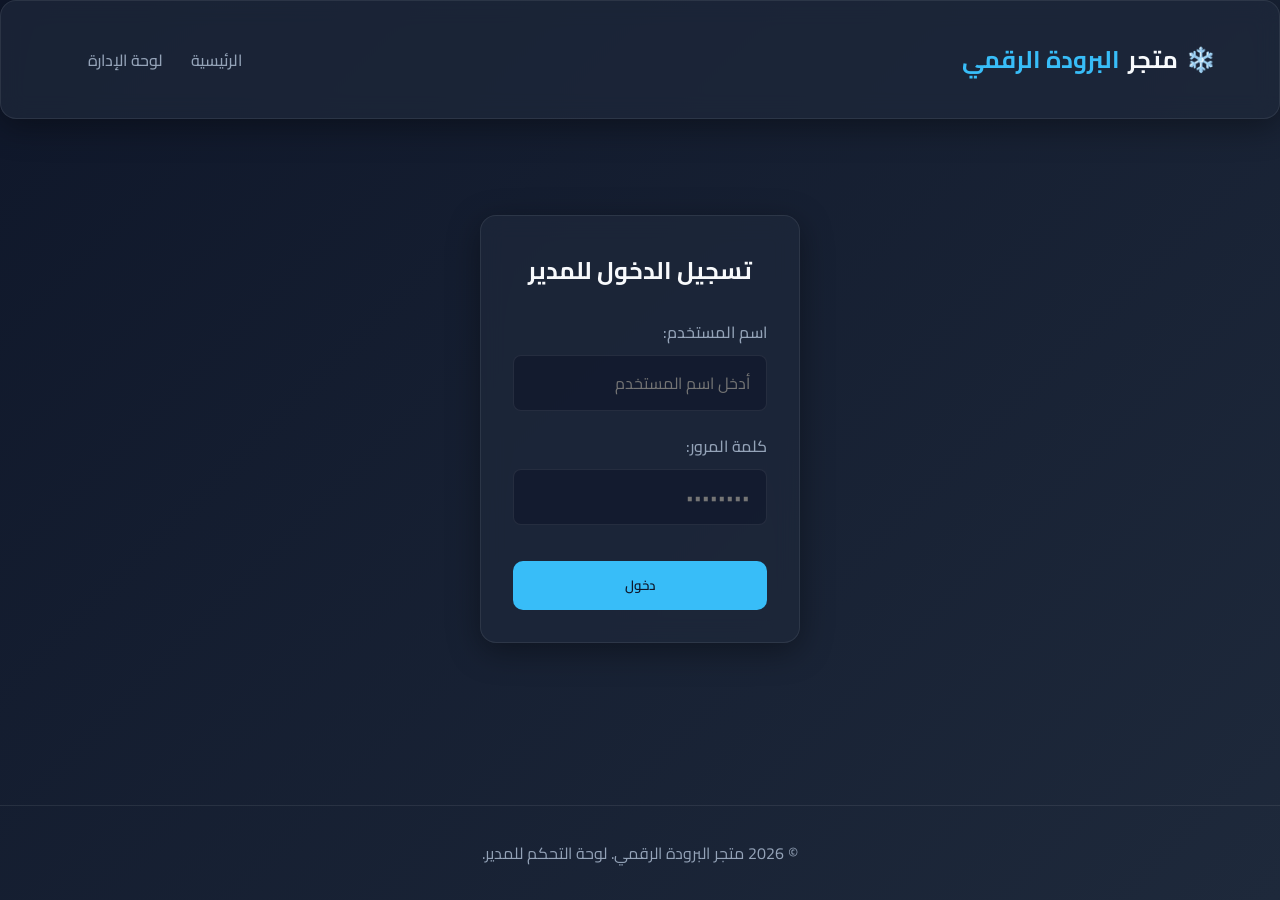
==== admin.html @ 43f18f3f "Add files via upload" ====
<!DOCTYPE html>
<html lang="ar" dir="rtl">
<head>
    <meta charset="UTF-8">
    <meta name="viewport" content="width=device-width, initial-scale=1.0">
    <title>لوحة تحكم المدير - تأكيد الطلبات</title>
    <link rel="stylesheet" href="style.css">
    <style>
        .admin-container {
            max-width: 1200px;
            margin: 2rem auto;
            padding: 2rem;
        }
        .header-actions {
            display: flex;
            justify-content: space-between;
            align-items: center;
            margin-bottom: 2rem;
            border-bottom: 1px solid var(--border-color);
            padding-bottom: 1rem;
        }
        /* Receipt Preview Modal Custom Layout */
        #receipt-preview-img {
            max-width: 100%;
            max-height: 70vh;
            border-radius: 8px;
            box-shadow: 0 4px 20px rgba(0,0,0,0.5);
        }
    </style>
</head>
<body>

    <header class="glass">
        <div class="nav-container">
            <a href="index.html" class="logo">
                <span>❄️</span> متجر <span>البرودة الرقمي</span>
            </a>
            <nav class="nav-links">
                <a href="index.html">الرئيسية</a>
                <a href="admin.html">لوحة الإدارة</a>
            </nav>
        </div>
    </header>

    <!-- Login Form Container -->
    <div id="login-container" class="glass" style="max-width: 400px; margin: 6rem auto; padding: 2rem; display: block;">
        <h2 style="text-align: center; margin-bottom: 1.5rem;">تسجيل الدخول للمدير</h2>
        <form id="login-form">
            <div class="form-group">
                <label for="admin-username">اسم المستخدم:</label>
                <input type="text" id="admin-username" class="form-control" placeholder="أدخل اسم المستخدم" required>
            </div>
            <div class="form-group">
                <label for="admin-password">كلمة المرور:</label>
                <input type="password" id="admin-password" class="form-control" placeholder="••••••••" required>
            </div>
            <button type="submit" class="btn btn-primary" style="width: 100%; margin-top: 1rem;">دخول</button>
        </form>
    </div>

    <!-- Main Admin Dashboard Content (Hidden by default) -->
    <main class="container admin-container glass" id="admin-content" style="display: none;">
        <div class="header-actions">
            <div>
                <h2>لوحة تحكم المدير (إدارة طلبات بريدي موب / CCP)</h2>
                <p style="color: var(--text-muted); font-size: 0.9rem; margin-top: 0.25rem;">مراجعة وصول الدفعات، تفعيل روابط التحميل للزبائن، أو حذف الطلبات.</p>
            </div>
            <div style="display: flex; gap: 0.5rem;">
                <button id="refresh-btn" class="btn btn-primary">تحديث القائمة 🔄</button>
                <button id="logout-btn" class="btn btn-danger" style="padding: 0.5rem 1rem;">خروج 🚪</button>
            </div>
        </div>

        <div style="overflow-x: auto;">
            <table class="order-table">
                <thead>
                    <tr>
                        <th>رقم الطلب</th>
                        <th>المنتج</th>
                        <th>السعر</th>
                        <th>إيميل العميل</th>
                        <th>كود المعاملة</th>
                        <th>وصل الدفع</th>
                        <th>التاريخ</th>
                        <th>الحالة</th>
                        <th>الخيارات</th>
                    </tr>
                </thead>
                <tbody id="orders-list">
                    <!-- Orders will be injected here -->
                </tbody>
            </table>
            
            <div id="no-orders-msg" style="text-align: center; padding: 3rem; color: var(--text-muted); display: none;">
                <span style="font-size: 3rem;">📭</span>
                <p style="margin-top: 1rem; font-size: 1.1rem;">لا توجد أي طلبات حالياً.</p>
            </div>
        </div>
    </main>

    <!-- Receipt Preview Modal -->
    <div class="modal" id="receipt-modal">
        <div class="modal-content glass" style="max-width: 600px; text-align: center;">
            <button class="close-btn" id="close-receipt-modal">&times;</button>
            <h3 style="margin-bottom: 1rem;">صورة وصل الدفع المرفقة</h3>
            <img id="receipt-preview-img" src="" alt="Receipt Image Preview">
        </div>
    </div>

    <footer>
        <p>&copy; 2026 متجر البرودة الرقمي. لوحة التحكم للمدير.</p>
    </footer>

    <script src="app.js"></script>
    <script>
        document.addEventListener("DOMContentLoaded", () => {
            const loginContainer = document.getElementById("login-container");
            const adminContent = document.getElementById("admin-content");
            const loginForm = document.getElementById("login-form");
            const logoutBtn = document.getElementById("logout-btn");

            const ordersList = document.getElementById("orders-list");
            const noOrdersMsg = document.getElementById("no-orders-msg");
            const refreshBtn = document.getElementById("refresh-btn");
            const receiptModal = document.getElementById("receipt-modal");
            const receiptPreviewImg = document.getElementById("receipt-preview-img");
            const closeReceiptModal = document.getElementById("close-receipt-modal");

            // Authentication check
            function checkAuth() {
                if (sessionStorage.getItem("adminLoggedIn") === "true") {
                    loginContainer.style.display = "none";
                    adminContent.style.display = "block";
                    loadOrders();
                } else {
                    loginContainer.style.display = "block";
                    adminContent.style.display = "none";
                }
            }

            // Handle Login Submission
            loginForm.addEventListener("submit", (e) => {
                e.preventDefault();
                const usernameInput = document.getElementById("admin-username").value.trim();
                const passwordInput = document.getElementById("admin-password").value.trim();

                if (usernameInput === "KARMIOSA" && passwordInput === "1799N") {
                    sessionStorage.setItem("adminLoggedIn", "true");
                    showToast("تم تسجيل الدخول بنجاح!");
                    checkAuth();
                } else {
                    showToast("اسم المستخدم أو كلمة المرور غير صحيحة!", "error");
                }
            });

            // Handle Logout
            logoutBtn.addEventListener("click", () => {
                sessionStorage.removeItem("adminLoggedIn");
                showToast("تم تسجيل الخروج بنجاح.");
                checkAuth();
            });

            function loadOrders() {
                const orders = db.getOrders();
                ordersList.innerHTML = "";

                if (orders.length === 0) {
                    noOrdersMsg.style.display = "block";
                    return;
                } else {
                    noOrdersMsg.style.display = "none";
                }

                orders.forEach(order => {
                    const tr = document.createElement("tr");

                    // Status Badge
                    const badgeClass = order.status === "approved" ? "badge-approved" : "badge-pending";
                    const statusText = order.status === "approved" ? "مؤكد" : "معلق";

                    // Action buttons
                    let actionBtn = "";
                    if (order.status === "pending") {
                        actionBtn = `<button class="btn btn-accent btn-sm approve-btn" data-id="${order.id}" style="padding: 0.4rem 0.8rem; font-size: 0.85rem; margin-left: 0.5rem;">تأكيد الدفع</button>`;
                    }

                    tr.innerHTML = `
                        <td style="font-weight: 600; color: var(--primary); font-size: 0.85rem;">${order.id}</td>
                        <td>${order.productTitle}</td>
                        <td style="color: var(--accent); font-weight: bold;">${order.price}</td>
                        <td style="font-size: 0.9rem;">${order.email}</td>
                        <td style="font-family: monospace;">${order.reference}</td>
                        <td>
                            <img src="${order.receipt}" class="receipt-thumb view-receipt" data-src="${order.receipt}" alt="Receipt">
                        </td>
                        <td style="font-size: 0.85rem; color: var(--text-muted);">${order.date}</td>
                        <td><span class="badge ${badgeClass}">${statusText}</span></td>
                        <td style="white-space: nowrap;">
                            ${actionBtn}
                            <button class="btn btn-danger btn-sm delete-btn" data-id="${order.id}" style="padding: 0.4rem 0.8rem; font-size: 0.85rem;">حذف</button>
                        </td>
                    `;
                    ordersList.appendChild(tr);
                });
            }

            // Click Events delegation
            document.addEventListener("click", (e) => {
                const orderId = e.target.dataset.id;

                if (e.target.classList.contains("approve-btn")) {
                    if (confirm("هل أنت متأكد من تأكيد دفعة هذا الطلب وتفعيل رابط التحميل للعميل؟")) {
                        db.updateOrderStatus(orderId, "approved");
                        showToast("تم تأكيد الطلب بنجاح وتفعيل رابط التنزيل للعميل!");
                        loadOrders();
                    }
                }

                if (e.target.classList.contains("delete-btn")) {
                    if (confirm("هل أنت متأكد من رغبتك في حذف هذا الطلب نهائياً؟ لا يمكن التراجع عن هذا الإجراء.")) {
                        db.deleteOrder(orderId);
                        showToast("تم حذف الطلب بنجاح من النظام.", "error");
                        loadOrders();
                    }
                }

                if (e.target.classList.contains("view-receipt")) {
                    const imgSrc = e.target.dataset.src;
                    receiptPreviewImg.src = imgSrc;
                    receiptModal.classList.add("active");
                }
            });

            closeReceiptModal.addEventListener("click", () => {
                receiptModal.classList.remove("active");
            });

            refreshBtn.addEventListener("click", () => {
                loadOrders();
                showToast("تم تحديث قائمة الطلبات.");
            });

            // Initial auth run
            checkAuth();
        });
    </script>
</body>
</html>
---- style.css ----
@import url('https://fonts.googleapis.com/css2?family=Cairo:wght@300;400;600;700&family=Outfit:wght@300;400;600;700&display=swap');

:root {
    --bg-gradient: linear-gradient(135deg, #0f172a 0%, #1e293b 100%);
    --card-bg: rgba(30, 41, 59, 0.7);
    --border-color: rgba(255, 255, 255, 0.08);
    --primary: #38bdf8; /* Ice Blue */
    --primary-hover: #0ea5e9;
    --accent: #2dd4bf; /* Mint/Teal */
    --accent-hover: #14b8a6;
    --text-main: #f8fafc;
    --text-muted: #94a3b8;
    --danger: #f87171;
    --danger-hover: #ef4444;
    --success: #34d399;
    --card-shadow: 0 8px 32px 0 rgba(0, 0, 0, 0.37);
    --transition: all 0.3s cubic-bezier(0.4, 0, 0.2, 1);
}

* {
    margin: 0;
    padding: 0;
    box-sizing: border-box;
    font-family: 'Cairo', 'Outfit', sans-serif;
}

body {
    background: var(--bg-gradient);
    color: var(--text-main);
    min-height: 100vh;
    display: flex;
    flex-direction: column;
    overflow-x: hidden;
}

/* Glassmorphism utility */
.glass {
    background: var(--card-bg);
    backdrop-filter: blur(12px);
    -webkit-backdrop-filter: blur(12px);
    border: 1px solid var(--border-color);
    box-shadow: var(--card-shadow);
    border-radius: 16px;
}

/* Header & Navigation */
header {
    padding: 1.5rem 2rem;
    position: sticky;
    top: 0;
    z-index: 100;
}

.nav-container {
    display: flex;
    justify-content: space-between;
    align-items: center;
    max-width: 1200px;
    margin: 0 auto;
    padding: 0.75rem 1.5rem;
}

.logo {
    font-weight: 700;
    font-size: 1.5rem;
    color: var(--text-main);
    text-decoration: none;
    display: flex;
    align-items: center;
    gap: 0.5rem;
}

.logo span {
    color: var(--primary);
}

.nav-links a {
    color: var(--text-muted);
    text-decoration: none;
    margin-right: 1.5rem;
    transition: var(--transition);
    font-weight: 500;
}

.nav-links a:hover {
    color: var(--primary);
}

/* Hero Section */
.hero {
    text-align: center;
    padding: 5rem 1.5rem 3rem;
    max-width: 800px;
    margin: 0 auto;
}

.hero h1 {
    font-size: 3rem;
    font-weight: 700;
    line-height: 1.2;
    margin-bottom: 1.5rem;
    background: linear-gradient(135deg, #f8fafc 30%, #38bdf8 100%);
    -webkit-background-clip: text;
    -webkit-text-fill-color: transparent;
}

.hero p {
    font-size: 1.125rem;
    color: var(--text-muted);
    margin-bottom: 2rem;
}

/* Main Container & Products Grid */
.container {
    max-width: 1200px;
    margin: 0 auto;
    padding: 0 1.5rem 4rem;
    width: 100%;
}

.products-grid {
    display: grid;
    grid-template-columns: repeat(auto-fill, minmax(300px, 1fr));
    gap: 2rem;
}

.product-card {
    display: flex;
    flex-direction: column;
    overflow: hidden;
    transition: var(--transition);
}

.product-card:hover {
    transform: translateY(-8px);
    border-color: rgba(56, 189, 248, 0.4);
}

.product-image {
    width: 100%;
    height: 200px;
    object-fit: cover;
    border-bottom: 1px solid var(--border-color);
}

.product-info {
    padding: 1.5rem;
    display: flex;
    flex-direction: column;
    flex-grow: 1;
}

.product-title {
    font-size: 1.25rem;
    font-weight: 600;
    margin-bottom: 0.5rem;
}

.product-description {
    color: var(--text-muted);
    font-size: 0.95rem;
    margin-bottom: 1.5rem;
    line-height: 1.5;
    flex-grow: 1;
}

.product-footer {
    display: flex;
    justify-content: space-between;
    align-items: center;
    margin-top: auto;
}

.product-price {
    font-size: 1.5rem;
    font-weight: 700;
    color: var(--accent);
}

.btn {
    display: inline-flex;
    align-items: center;
    justify-content: center;
    padding: 0.75rem 1.5rem;
    border-radius: 10px;
    font-weight: 600;
    text-decoration: none;
    transition: var(--transition);
    cursor: pointer;
    border: none;
}

.btn-primary {
    background: var(--primary);
    color: #0f172a;
}

.btn-primary:hover {
    background: var(--primary-hover);
    box-shadow: 0 0 15px rgba(56, 189, 248, 0.4);
}

.btn-accent {
    background: var(--accent);
    color: #0f172a;
}

.btn-accent:hover {
    background: var(--accent-hover);
    box-shadow: 0 0 15px rgba(45, 212, 191, 0.4);
}

.btn-danger {
    background: var(--danger);
    color: white;
}

.btn-danger:hover {
    background: var(--danger-hover);
}

/* Modal Styling */
.modal {
    position: fixed;
    top: 0;
    left: 0;
    right: 0;
    bottom: 0;
    z-index: 1000;
    display: flex;
    align-items: center;
    justify-content: center;
    background: rgba(15, 23, 42, 0.85);
    opacity: 0;
    pointer-events: none;
    transition: opacity 0.3s ease;
    padding: 1.5rem;
}

.modal.active {
    opacity: 1;
    pointer-events: all;
}

.modal-content {
    width: 100%;
    max-width: 550px;
    padding: 2rem;
    position: relative;
    transform: scale(0.9);
    transition: transform 0.3s cubic-bezier(0.34, 1.56, 0.64, 1);
}

.modal.active .modal-content {
    transform: scale(1);
}

.close-btn {
    position: absolute;
    top: 1.25rem;
    right: 1.25rem;
    background: none;
    border: none;
    color: var(--text-muted);
    font-size: 1.5rem;
    cursor: pointer;
    transition: var(--transition);
}

.close-btn:hover {
    color: var(--text-main);
}

/* Forms */
.form-group {
    margin-bottom: 1.25rem;
}

.form-group label {
    display: block;
    margin-bottom: 0.5rem;
    font-weight: 500;
    color: var(--text-muted);
}

.form-control {
    width: 100%;
    padding: 0.75rem 1rem;
    background: rgba(15, 23, 42, 0.6);
    border: 1px solid var(--border-color);
    border-radius: 8px;
    color: var(--text-main);
    font-size: 1rem;
    outline: none;
    transition: var(--transition);
}

.form-control:focus {
    border-color: var(--primary);
    box-shadow: 0 0 0 2px rgba(56, 189, 248, 0.2);
}

/* Payment Info Box */
.payment-info {
    background: rgba(56, 189, 248, 0.08);
    border: 1px dashed rgba(56, 189, 248, 0.3);
    border-radius: 12px;
    padding: 1.25rem;
    margin-bottom: 1.5rem;
    font-size: 0.95rem;
}

.payment-details {
    display: grid;
    grid-template-columns: auto 1fr;
    gap: 0.5rem 1rem;
    margin-top: 0.75rem;
}

.payment-details span:first-child {
    font-weight: 600;
    color: var(--primary);
}

/* Order List / Admin Dashboard & Client portal custom items */
.order-table {
    width: 100%;
    border-collapse: collapse;
    margin-top: 1.5rem;
}

.order-table th, .order-table td {
    padding: 1rem;
    text-align: left;
    border-bottom: 1px solid var(--border-color);
}

.order-table th {
    font-weight: 600;
    color: var(--text-muted);
}

.badge {
    display: inline-block;
    padding: 0.25rem 0.75rem;
    border-radius: 50px;
    font-size: 0.85rem;
    font-weight: 600;
}

.badge-pending {
    background: rgba(245, 158, 11, 0.2);
    color: #fbbf24;
}

.badge-approved {
    background: rgba(16, 185, 129, 0.2);
    color: #34d399;
}

/* Receipt Preview Thumbnail */
.receipt-thumb {
    width: 50px;
    height: 50px;
    object-fit: cover;
    border-radius: 6px;
    cursor: pointer;
    transition: var(--transition);
}

.receipt-thumb:hover {
    transform: scale(1.1);
}

/* Footer styling */
footer {
    text-align: center;
    padding: 2rem;
    color: var(--text-muted);
    border-top: 1px solid var(--border-color);
    margin-top: auto;
}

/* RTL Support for Arabic texts */
[dir="rtl"] {
    text-align: right;
}

[dir="rtl"] .nav-links a {
    margin-right: 0;
    margin-left: 1.5rem;
}

[dir="rtl"] .close-btn {
    right: auto;
    left: 1.25rem;
}

[dir="rtl"] .order-table th, [dir="rtl"] .order-table td {
    text-align: right;
}
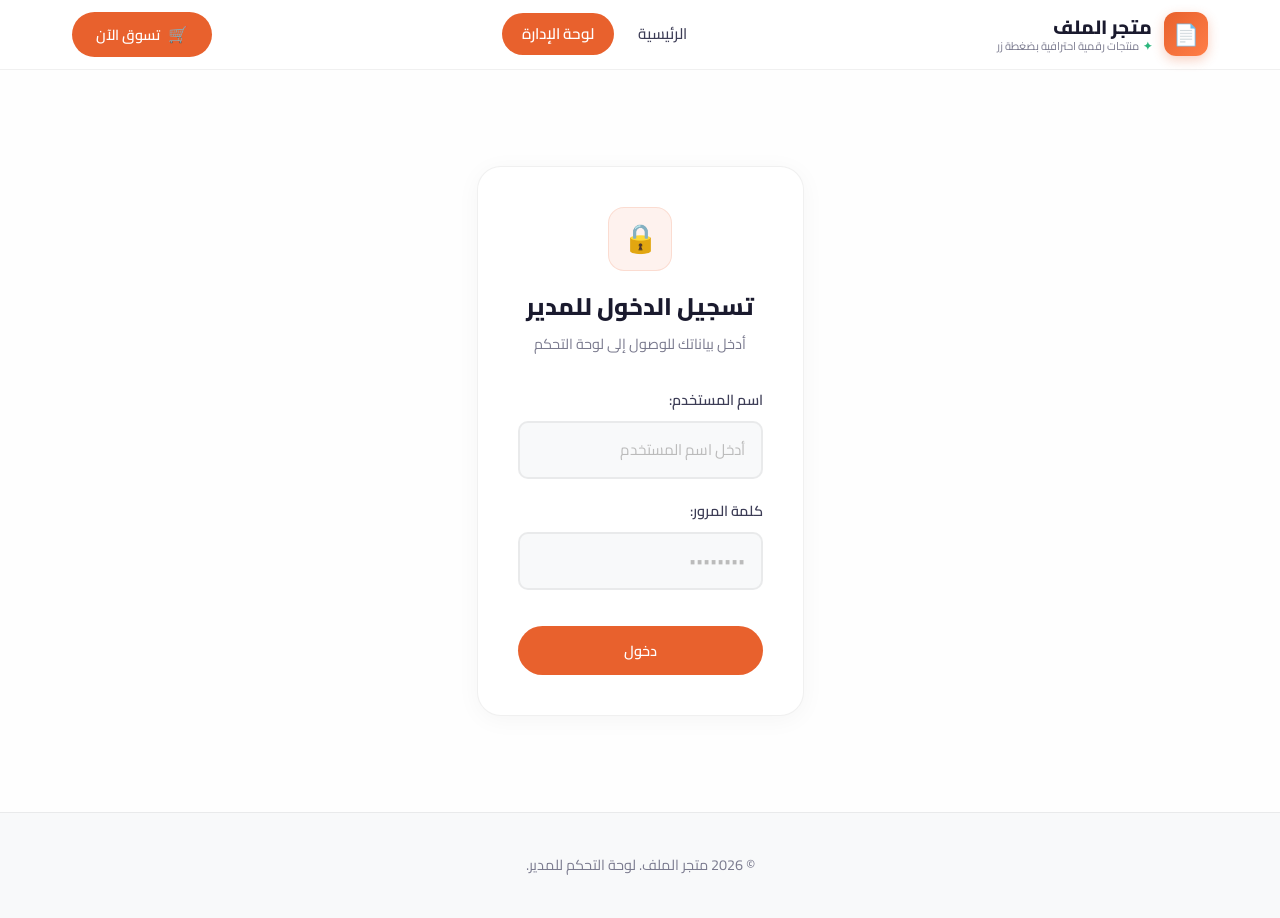
==== commit cf483585: "Add files via upload" ====
--- a/admin.html
+++ b/admin.html
@@ -3,48 +3,42 @@
 <head>
     <meta charset="UTF-8">
     <meta name="viewport" content="width=device-width, initial-scale=1.0">
-    <title>لوحة تحكم المدير - تأكيد الطلبات</title>
+    <title>لوحة تحكم المدير - متجر الملف</title>
+    <meta name="description" content="لوحة تحكم المدير لإدارة المنتجات والطلبات في متجر الملف.">
     <link rel="stylesheet" href="style.css">
-    <style>
-        .admin-container {
-            max-width: 1200px;
-            margin: 2rem auto;
-            padding: 2rem;
-        }
-        .header-actions {
-            display: flex;
-            justify-content: space-between;
-            align-items: center;
-            margin-bottom: 2rem;
-            border-bottom: 1px solid var(--border-color);
-            padding-bottom: 1rem;
-        }
-        /* Receipt Preview Modal Custom Layout */
-        #receipt-preview-img {
-            max-width: 100%;
-            max-height: 70vh;
-            border-radius: 8px;
-            box-shadow: 0 4px 20px rgba(0,0,0,0.5);
-        }
-    </style>
 </head>
 <body>
 
-    <header class="glass">
+    <!-- ======================== HEADER ======================== -->
+    <header>
         <div class="nav-container">
             <a href="index.html" class="logo">
-                <span>❄️</span> متجر <span>البرودة الرقمي</span>
+                <div class="logo-icon">📄</div>
+                <div class="logo-text">
+                    <span class="logo-title">متجر الملف</span>
+                    <span class="logo-subtitle"><span class="dot">✦</span> منتجات رقمية احترافية بضغطة زر</span>
+                </div>
             </a>
-            <nav class="nav-links">
-                <a href="index.html">الرئيسية</a>
-                <a href="admin.html">لوحة الإدارة</a>
+            <nav class="nav-center">
+                <a href="index.html" class="nav-link">الرئيسية</a>
+                <a href="admin.html" class="nav-link active">لوحة الإدارة</a>
             </nav>
+            <div class="nav-actions">
+                <a href="index.html" class="btn btn-primary">
+                    <span class="btn-icon">🛒</span>
+                    تسوق الآن
+                </a>
+            </div>
         </div>
     </header>
 
-    <!-- Login Form Container -->
-    <div id="login-container" class="glass" style="max-width: 400px; margin: 6rem auto; padding: 2rem; display: block;">
-        <h2 style="text-align: center; margin-bottom: 1.5rem;">تسجيل الدخول للمدير</h2>
+    <!-- ======================== LOGIN FORM ======================== -->
+    <div id="login-container" class="login-card" style="display: block;">
+        <div style="text-align: center; margin-bottom: 2rem;">
+            <div style="width: 64px; height: 64px; background: var(--primary-lighter); border-radius: 16px; display: inline-flex; align-items: center; justify-content: center; font-size: 1.75rem; margin-bottom: 1rem; border: 1px solid rgba(232, 97, 45, 0.15);">🔒</div>
+            <h2 style="font-weight: 800; margin-bottom: 0.25rem;">تسجيل الدخول للمدير</h2>
+            <p style="color: var(--text-muted); font-size: 0.9rem;">أدخل بياناتك للوصول إلى لوحة التحكم</p>
+        </div>
         <form id="login-form">
             <div class="form-group">
                 <label for="admin-username">اسم المستخدم:</label>
@@ -54,61 +48,91 @@
                 <label for="admin-password">كلمة المرور:</label>
                 <input type="password" id="admin-password" class="form-control" placeholder="••••••••" required>
             </div>
-            <button type="submit" class="btn btn-primary" style="width: 100%; margin-top: 1rem;">دخول</button>
+            <button type="submit" class="btn btn-primary" style="width: 100%; margin-top: 1rem; padding: 0.85rem;">دخول</button>
         </form>
     </div>
 
-    <!-- Main Admin Dashboard Content (Hidden by default) -->
-    <main class="container admin-container glass" id="admin-content" style="display: none;">
-        <div class="header-actions">
-            <div>
-                <h2>لوحة تحكم المدير (إدارة طلبات بريدي موب / CCP)</h2>
-                <p style="color: var(--text-muted); font-size: 0.9rem; margin-top: 0.25rem;">مراجعة وصول الدفعات، تفعيل روابط التحميل للزبائن، أو حذف الطلبات.</p>
-            </div>
-            <div style="display: flex; gap: 0.5rem;">
-                <button id="refresh-btn" class="btn btn-primary">تحديث القائمة 🔄</button>
-                <button id="logout-btn" class="btn btn-danger" style="padding: 0.5rem 1rem;">خروج 🚪</button>
-            </div>
-        </div>
-
-        <div style="overflow-x: auto;">
-            <table class="order-table">
-                <thead>
-                    <tr>
-                        <th>رقم الطلب</th>
-                        <th>المنتج</th>
-                        <th>السعر</th>
-                        <th>إيميل العميل</th>
-                        <th>كود المعاملة</th>
-                        <th>وصل الدفع</th>
-                        <th>التاريخ</th>
-                        <th>الحالة</th>
-                        <th>الخيارات</th>
-                    </tr>
-                </thead>
-                <tbody id="orders-list">
-                    <!-- Orders will be injected here -->
-                </tbody>
-            </table>
-            
-            <div id="no-orders-msg" style="text-align: center; padding: 3rem; color: var(--text-muted); display: none;">
-                <span style="font-size: 3rem;">📭</span>
-                <p style="margin-top: 1rem; font-size: 1.1rem;">لا توجد أي طلبات حالياً.</p>
+    <!-- ======================== ADMIN DASHBOARD ======================== -->
+    <main class="container" style="padding-top: 2rem; padding-bottom: 4rem;" id="admin-content" style="display: none;">
+        <!-- Stats -->
+        <div class="stats-grid" id="stats-grid">
+            <div class="stat-card">
+                <div class="stat-number" id="stat-total">0</div>
+                <div class="stat-label">إجمالي الطلبات</div>
+            </div>
+            <div class="stat-card">
+                <div class="stat-number" id="stat-pending" style="color: var(--warning);">0</div>
+                <div class="stat-label">طلبات معلقة</div>
+            </div>
+            <div class="stat-card">
+                <div class="stat-number" id="stat-approved" style="color: var(--success);">0</div>
+                <div class="stat-label">طلبات مؤكدة</div>
+            </div>
+            <div class="stat-card">
+                <div class="stat-number" id="stat-products" style="color: #8b5cf6;">0</div>
+                <div class="stat-label">المنتجات المتاحة</div>
+            </div>
+        </div>
+
+        <!-- Orders Table -->
+        <div class="admin-container">
+            <div class="header-actions">
+                <div>
+                    <h2 style="font-weight: 800; font-size: 1.25rem;">إدارة الطلبات</h2>
+                    <p style="color: var(--text-muted); font-size: 0.85rem; margin-top: 0.25rem;">مراجعة وصول الدفعات، تفعيل روابط التحميل للزبائن، أو حذف الطلبات.</p>
+                </div>
+                <div style="display: flex; gap: 0.5rem;">
+                    <button id="refresh-btn" class="btn btn-outline">
+                        <span class="btn-icon">🔄</span>
+                        تحديث
+                    </button>
+                    <button id="logout-btn" class="btn btn-danger">
+                        <span class="btn-icon">🚪</span>
+                        خروج
+                    </button>
+                </div>
+            </div>
+
+            <div style="overflow-x: auto;">
+                <table class="order-table">
+                    <thead>
+                        <tr>
+                            <th>رقم الطلب</th>
+                            <th>المنتج</th>
+                            <th>السعر</th>
+                            <th>إيميل العميل</th>
+                            <th>كود المعاملة</th>
+                            <th>وصل الدفع</th>
+                            <th>التاريخ</th>
+                            <th>الحالة</th>
+                            <th>الخيارات</th>
+                        </tr>
+                    </thead>
+                    <tbody id="orders-list">
+                        <!-- Orders will be injected here -->
+                    </tbody>
+                </table>
+
+                <div id="no-orders-msg" style="text-align: center; padding: 3rem; color: var(--text-muted); display: none;">
+                    <span style="font-size: 3rem;">📭</span>
+                    <p style="margin-top: 1rem; font-size: 1.1rem;">لا توجد أي طلبات حالياً.</p>
+                </div>
             </div>
         </div>
     </main>
 
-    <!-- Receipt Preview Modal -->
+    <!-- ======================== RECEIPT PREVIEW MODAL ======================== -->
     <div class="modal" id="receipt-modal">
-        <div class="modal-content glass" style="max-width: 600px; text-align: center;">
+        <div class="modal-content" style="max-width: 600px; text-align: center;">
             <button class="close-btn" id="close-receipt-modal">&times;</button>
-            <h3 style="margin-bottom: 1rem;">صورة وصل الدفع المرفقة</h3>
+            <h3 style="margin-bottom: 1rem; font-weight: 700;">صورة وصل الدفع المرفقة</h3>
             <img id="receipt-preview-img" src="" alt="Receipt Image Preview">
         </div>
     </div>
 
+    <!-- ======================== FOOTER ======================== -->
     <footer>
-        <p>&copy; 2026 متجر البرودة الرقمي. لوحة التحكم للمدير.</p>
+        <p>&copy; 2026 متجر الملف. لوحة التحكم للمدير.</p>
     </footer>
 
     <script src="app.js"></script>
@@ -132,6 +156,7 @@
                     loginContainer.style.display = "none";
                     adminContent.style.display = "block";
                     loadOrders();
+                    updateStats();
                 } else {
                     loginContainer.style.display = "block";
                     adminContent.style.display = "none";
@@ -144,7 +169,7 @@
                 const usernameInput = document.getElementById("admin-username").value.trim();
                 const passwordInput = document.getElementById("admin-password").value.trim();
 
-                if (usernameInput === "KARMIOSA" && passwordInput === "1799N") {
+                if (usernameInput === "karno" && passwordInput === "2587") {
                     sessionStorage.setItem("adminLoggedIn", "true");
                     showToast("تم تسجيل الدخول بنجاح!");
                     checkAuth();
@@ -160,6 +185,15 @@
                 checkAuth();
             });
 
+            function updateStats() {
+                const orders = db.getOrders();
+                const products = db.getProducts();
+                document.getElementById("stat-total").textContent = orders.length;
+                document.getElementById("stat-pending").textContent = orders.filter(o => o.status === "pending").length;
+                document.getElementById("stat-approved").textContent = orders.filter(o => o.status === "approved").length;
+                document.getElementById("stat-products").textContent = products.length;
+            }
+
             function loadOrders() {
                 const orders = db.getOrders();
                 ordersList.innerHTML = "";
@@ -181,23 +215,23 @@
                     // Action buttons
                     let actionBtn = "";
                     if (order.status === "pending") {
-                        actionBtn = `<button class="btn btn-accent btn-sm approve-btn" data-id="${order.id}" style="padding: 0.4rem 0.8rem; font-size: 0.85rem; margin-left: 0.5rem;">تأكيد الدفع</button>`;
+                        actionBtn = `<button class="btn btn-accent approve-btn" data-id="${order.id}" style="padding: 0.4rem 0.8rem; font-size: 0.8rem; border-radius: 8px;">تأكيد الدفع</button>`;
                     }
 
                     tr.innerHTML = `
-                        <td style="font-weight: 600; color: var(--primary); font-size: 0.85rem;">${order.id}</td>
+                        <td style="font-weight: 600; color: var(--primary); font-size: 0.8rem;">${order.id}</td>
                         <td>${order.productTitle}</td>
-                        <td style="color: var(--accent); font-weight: bold;">${order.price}</td>
-                        <td style="font-size: 0.9rem;">${order.email}</td>
-                        <td style="font-family: monospace;">${order.reference}</td>
+                        <td style="color: var(--primary); font-weight: 700;">${order.price}</td>
+                        <td style="font-size: 0.85rem;">${order.email}</td>
+                        <td style="font-family: monospace; color: var(--text-muted);">${order.reference}</td>
                         <td>
                             <img src="${order.receipt}" class="receipt-thumb view-receipt" data-src="${order.receipt}" alt="Receipt">
                         </td>
-                        <td style="font-size: 0.85rem; color: var(--text-muted);">${order.date}</td>
+                        <td style="font-size: 0.8rem; color: var(--text-muted);">${order.date}</td>
                         <td><span class="badge ${badgeClass}">${statusText}</span></td>
                         <td style="white-space: nowrap;">
                             ${actionBtn}
-                            <button class="btn btn-danger btn-sm delete-btn" data-id="${order.id}" style="padding: 0.4rem 0.8rem; font-size: 0.85rem;">حذف</button>
+                            <button class="btn btn-danger delete-btn" data-id="${order.id}" style="padding: 0.4rem 0.8rem; font-size: 0.8rem; border-radius: 8px; margin-right: 0.25rem;">حذف</button>
                         </td>
                     `;
                     ordersList.appendChild(tr);
@@ -213,6 +247,7 @@
                         db.updateOrderStatus(orderId, "approved");
                         showToast("تم تأكيد الطلب بنجاح وتفعيل رابط التنزيل للعميل!");
                         loadOrders();
+                        updateStats();
                     }
                 }
 
@@ -221,6 +256,7 @@
                         db.deleteOrder(orderId);
                         showToast("تم حذف الطلب بنجاح من النظام.", "error");
                         loadOrders();
+                        updateStats();
                     }
                 }
 
@@ -231,12 +267,18 @@
                 }
             });
 
+            // Close receipt modal
             closeReceiptModal.addEventListener("click", () => {
                 receiptModal.classList.remove("active");
             });
 
+            receiptModal.addEventListener("click", (e) => {
+                if (e.target === receiptModal) receiptModal.classList.remove("active");
+            });
+
             refreshBtn.addEventListener("click", () => {
                 loadOrders();
+                updateStats();
                 showToast("تم تحديث قائمة الطلبات.");
             });
 
--- a/style.css
+++ b/style.css
@@ -1,54 +1,73 @@
-@import url('https://fonts.googleapis.com/css2?family=Cairo:wght@300;400;600;700&family=Outfit:wght@300;400;600;700&display=swap');
+@import url('https://fonts.googleapis.com/css2?family=Cairo:wght@300;400;500;600;700;800;900&family=Tajawal:wght@300;400;500;700;800;900&display=swap');
 
 :root {
-    --bg-gradient: linear-gradient(135deg, #0f172a 0%, #1e293b 100%);
-    --card-bg: rgba(30, 41, 59, 0.7);
-    --border-color: rgba(255, 255, 255, 0.08);
-    --primary: #38bdf8; /* Ice Blue */
-    --primary-hover: #0ea5e9;
-    --accent: #2dd4bf; /* Mint/Teal */
-    --accent-hover: #14b8a6;
-    --text-main: #f8fafc;
-    --text-muted: #94a3b8;
-    --danger: #f87171;
-    --danger-hover: #ef4444;
-    --success: #34d399;
-    --card-shadow: 0 8px 32px 0 rgba(0, 0, 0, 0.37);
-    --transition: all 0.3s cubic-bezier(0.4, 0, 0.2, 1);
+    --bg-main: #fefefe;
+    --bg-hero: linear-gradient(135deg, #fff5ec 0%, #ffecd2 20%, #fcb69f40 40%, #e8f5e9 70%, #d4f1e8 100%);
+    --bg-section: linear-gradient(180deg, #ffffff 0%, #f8fdf9 100%);
+    --card-bg: #ffffff;
+    --card-bg-hover: #fffaf5;
+    --border-color: rgba(0, 0, 0, 0.06);
+    --border-color-hover: rgba(252, 143, 77, 0.3);
+    --primary: #e8612d;
+    --primary-light: #ff7e47;
+    --primary-lighter: rgba(232, 97, 45, 0.08);
+    --primary-hover: #d4531f;
+    --accent: #2cb67d;
+    --accent-light: #3dd190;
+    --accent-lighter: rgba(44, 182, 125, 0.08);
+    --accent-hover: #239b6a;
+    --text-main: #1a1a2e;
+    --text-secondary: #3d3d56;
+    --text-muted: #7a7a8e;
+    --danger: #ef4444;
+    --danger-hover: #dc2626;
+    --success: #22c55e;
+    --warning: #f59e0b;
+    --card-shadow: 0 4px 24px rgba(0, 0, 0, 0.04);
+    --card-shadow-hover: 0 12px 40px rgba(0, 0, 0, 0.08);
+    --transition: all 0.35s cubic-bezier(0.4, 0, 0.2, 1);
+    --radius: 16px;
+    --radius-sm: 10px;
+    --radius-lg: 24px;
 }
 
 * {
     margin: 0;
     padding: 0;
     box-sizing: border-box;
-    font-family: 'Cairo', 'Outfit', sans-serif;
+}
+
+html {
+    scroll-behavior: smooth;
 }
 
 body {
-    background: var(--bg-gradient);
+    font-family: 'Cairo', 'Tajawal', sans-serif;
+    background: var(--bg-main);
     color: var(--text-main);
     min-height: 100vh;
     display: flex;
     flex-direction: column;
     overflow-x: hidden;
-}
-
-/* Glassmorphism utility */
-.glass {
-    background: var(--card-bg);
-    backdrop-filter: blur(12px);
-    -webkit-backdrop-filter: blur(12px);
-    border: 1px solid var(--border-color);
-    box-shadow: var(--card-shadow);
-    border-radius: 16px;
-}
-
-/* Header & Navigation */
+    line-height: 1.7;
+}
+
+/* ========================
+   HEADER & NAVIGATION
+======================== */
 header {
-    padding: 1.5rem 2rem;
     position: sticky;
     top: 0;
     z-index: 100;
+    background: rgba(255, 255, 255, 0.85);
+    backdrop-filter: blur(20px);
+    -webkit-backdrop-filter: blur(20px);
+    border-bottom: 1px solid var(--border-color);
+    transition: var(--transition);
+}
+
+header.scrolled {
+    box-shadow: 0 2px 20px rgba(0, 0, 0, 0.06);
 }
 
 .nav-container {
@@ -57,64 +76,412 @@
     align-items: center;
     max-width: 1200px;
     margin: 0 auto;
-    padding: 0.75rem 1.5rem;
+    padding: 0.75rem 2rem;
 }
 
 .logo {
+    display: flex;
+    align-items: center;
+    gap: 0.75rem;
+    text-decoration: none;
+    color: var(--text-main);
+}
+
+.logo-icon {
+    width: 44px;
+    height: 44px;
+    background: linear-gradient(135deg, var(--primary) 0%, var(--primary-light) 100%);
+    border-radius: 12px;
+    display: flex;
+    align-items: center;
+    justify-content: center;
+    color: white;
+    font-size: 1.3rem;
+    box-shadow: 0 4px 12px rgba(232, 97, 45, 0.3);
+}
+
+.logo-text {
+    display: flex;
+    flex-direction: column;
+    line-height: 1.2;
+}
+
+.logo-title {
+    font-weight: 800;
+    font-size: 1.2rem;
+    color: var(--text-main);
+}
+
+.logo-subtitle {
+    font-size: 0.7rem;
+    color: var(--text-muted);
+    display: flex;
+    align-items: center;
+    gap: 0.25rem;
+}
+
+.logo-subtitle .dot {
+    color: var(--accent);
     font-weight: 700;
-    font-size: 1.5rem;
+}
+
+.nav-center {
+    display: flex;
+    align-items: center;
+    gap: 0.25rem;
+}
+
+.nav-link {
+    padding: 0.5rem 1.25rem;
+    border-radius: 50px;
+    color: var(--text-secondary);
+    text-decoration: none;
+    font-weight: 500;
+    font-size: 0.95rem;
+    transition: var(--transition);
+}
+
+.nav-link:hover {
+    color: var(--primary);
+    background: var(--primary-lighter);
+}
+
+.nav-link.active {
+    background: var(--primary);
+    color: white;
+    font-weight: 600;
+}
+
+.nav-actions {
+    display: flex;
+    align-items: center;
+    gap: 0.75rem;
+}
+
+/* ========================
+   BUTTONS
+======================== */
+.btn {
+    display: inline-flex;
+    align-items: center;
+    justify-content: center;
+    gap: 0.5rem;
+    padding: 0.65rem 1.5rem;
+    border-radius: 50px;
+    font-weight: 600;
+    font-size: 0.9rem;
+    text-decoration: none;
+    transition: var(--transition);
+    cursor: pointer;
+    border: none;
+    font-family: inherit;
+    line-height: 1.5;
+}
+
+.btn-primary {
+    background: var(--primary);
+    color: white;
+}
+
+.btn-primary:hover {
+    background: var(--primary-hover);
+    box-shadow: 0 4px 16px rgba(232, 97, 45, 0.35);
+    transform: translateY(-1px);
+}
+
+.btn-outline {
+    background: transparent;
+    color: var(--text-secondary);
+    border: 2px solid var(--border-color);
+}
+
+.btn-outline:hover {
+    border-color: var(--primary);
+    color: var(--primary);
+    background: var(--primary-lighter);
+}
+
+.btn-accent {
+    background: var(--accent);
+    color: white;
+}
+
+.btn-accent:hover {
+    background: var(--accent-hover);
+    box-shadow: 0 4px 16px rgba(44, 182, 125, 0.35);
+    transform: translateY(-1px);
+}
+
+.btn-danger {
+    background: var(--danger);
+    color: white;
+}
+
+.btn-danger:hover {
+    background: var(--danger-hover);
+}
+
+.btn-ghost {
+    background: rgba(255, 255, 255, 0.7);
+    color: var(--text-secondary);
+    border: 1px solid var(--border-color);
+}
+
+.btn-ghost:hover {
+    background: white;
+    border-color: var(--primary);
+    color: var(--primary);
+}
+
+.btn-icon {
+    font-size: 1rem;
+}
+
+/* ========================
+   HERO SECTION
+======================== */
+.hero {
+    background: var(--bg-hero);
+    padding: 5rem 2rem 4rem;
+    text-align: center;
+    position: relative;
+    overflow: hidden;
+}
+
+.hero::before {
+    content: '';
+    position: absolute;
+    top: -50%;
+    right: -30%;
+    width: 700px;
+    height: 700px;
+    background: radial-gradient(circle, rgba(252, 182, 159, 0.15) 0%, transparent 70%);
+    border-radius: 50%;
+    animation: floatBubble 20s ease-in-out infinite;
+}
+
+.hero::after {
+    content: '';
+    position: absolute;
+    bottom: -30%;
+    left: -20%;
+    width: 500px;
+    height: 500px;
+    background: radial-gradient(circle, rgba(44, 182, 125, 0.1) 0%, transparent 70%);
+    border-radius: 50%;
+    animation: floatBubble 15s ease-in-out infinite reverse;
+}
+
+@keyframes floatBubble {
+    0%, 100% { transform: translate(0, 0); }
+    33% { transform: translate(30px, -20px); }
+    66% { transform: translate(-20px, 15px); }
+}
+
+.hero-content {
+    position: relative;
+    z-index: 2;
+    max-width: 700px;
+    margin: 0 auto;
+}
+
+.hero-badge {
+    display: inline-flex;
+    align-items: center;
+    gap: 0.5rem;
+    background: rgba(232, 97, 45, 0.1);
+    color: var(--primary);
+    padding: 0.5rem 1.25rem;
+    border-radius: 50px;
+    font-size: 0.85rem;
+    font-weight: 600;
+    margin-bottom: 1.5rem;
+    border: 1px solid rgba(232, 97, 45, 0.15);
+}
+
+.hero-badge .badge-icon {
+    font-size: 0.9rem;
+}
+
+.hero h1 {
+    font-size: 2.75rem;
+    font-weight: 900;
+    line-height: 1.3;
+    margin-bottom: 1.25rem;
     color: var(--text-main);
-    text-decoration: none;
-    display: flex;
-    align-items: center;
-    gap: 0.5rem;
-}
-
-.logo span {
+}
+
+.hero h1 .highlight {
     color: var(--primary);
-}
-
-.nav-links a {
-    color: var(--text-muted);
-    text-decoration: none;
-    margin-right: 1.5rem;
-    transition: var(--transition);
-    font-weight: 500;
-}
-
-.nav-links a:hover {
-    color: var(--primary);
-}
-
-/* Hero Section */
-.hero {
-    text-align: center;
-    padding: 5rem 1.5rem 3rem;
-    max-width: 800px;
-    margin: 0 auto;
-}
-
-.hero h1 {
-    font-size: 3rem;
-    font-weight: 700;
-    line-height: 1.2;
-    margin-bottom: 1.5rem;
-    background: linear-gradient(135deg, #f8fafc 30%, #38bdf8 100%);
-    -webkit-background-clip: text;
-    -webkit-text-fill-color: transparent;
-}
-
-.hero p {
-    font-size: 1.125rem;
+    position: relative;
+}
+
+.hero-description {
+    font-size: 1rem;
     color: var(--text-muted);
     margin-bottom: 2rem;
-}
-
-/* Main Container & Products Grid */
+    max-width: 550px;
+    margin-inline: auto;
+    background: rgba(255, 255, 255, 0.6);
+    padding: 0.75rem 1.5rem;
+    border-radius: var(--radius-sm);
+    backdrop-filter: blur(10px);
+    border: 1px dashed rgba(0, 0, 0, 0.08);
+}
+
+.hero-description a {
+    color: var(--primary);
+    font-weight: 600;
+    text-decoration: none;
+}
+
+.hero-buttons {
+    display: flex;
+    gap: 1rem;
+    justify-content: center;
+    flex-wrap: wrap;
+}
+
+/* ========================
+   SECTIONS
+======================== */
+.section {
+    padding: 5rem 2rem;
+    background: var(--bg-section);
+}
+
+.section-header {
+    text-align: center;
+    margin-bottom: 3.5rem;
+}
+
+.section-badge {
+    display: inline-flex;
+    align-items: center;
+    gap: 0.4rem;
+    background: var(--accent-lighter);
+    color: var(--accent);
+    padding: 0.4rem 1rem;
+    border-radius: 50px;
+    font-size: 0.8rem;
+    font-weight: 600;
+    margin-bottom: 1rem;
+    border: 1px solid rgba(44, 182, 125, 0.15);
+}
+
+.section-title {
+    font-size: 2rem;
+    font-weight: 800;
+    color: var(--text-main);
+    margin-bottom: 0.75rem;
+}
+
+.section-subtitle {
+    font-size: 1rem;
+    color: var(--text-muted);
+    max-width: 500px;
+    margin: 0 auto;
+}
+
+/* ========================
+   FEATURE CARDS
+======================== */
+.features-grid {
+    display: grid;
+    grid-template-columns: repeat(auto-fit, minmax(280px, 1fr));
+    gap: 1.5rem;
+    max-width: 1000px;
+    margin: 0 auto;
+}
+
+.feature-card {
+    background: var(--card-bg);
+    border: 1px solid var(--border-color);
+    border-radius: var(--radius-lg);
+    padding: 2.5rem 2rem;
+    text-align: center;
+    transition: var(--transition);
+    position: relative;
+    overflow: hidden;
+}
+
+.feature-card::before {
+    content: '';
+    position: absolute;
+    top: 0;
+    left: 0;
+    right: 0;
+    height: 4px;
+    background: linear-gradient(90deg, var(--primary), var(--accent));
+    opacity: 0;
+    transition: var(--transition);
+}
+
+.feature-card:hover {
+    transform: translateY(-6px);
+    box-shadow: var(--card-shadow-hover);
+    border-color: var(--border-color-hover);
+}
+
+.feature-card:hover::before {
+    opacity: 1;
+}
+
+.feature-icon {
+    width: 60px;
+    height: 60px;
+    border-radius: var(--radius);
+    display: inline-flex;
+    align-items: center;
+    justify-content: center;
+    font-size: 1.5rem;
+    margin-bottom: 1.25rem;
+}
+
+.feature-icon.green {
+    background: var(--accent-lighter);
+    color: var(--accent);
+    border: 1px solid rgba(44, 182, 125, 0.15);
+}
+
+.feature-icon.orange {
+    background: var(--primary-lighter);
+    color: var(--primary);
+    border: 1px solid rgba(232, 97, 45, 0.15);
+}
+
+.feature-icon.purple {
+    background: rgba(139, 92, 246, 0.08);
+    color: #8b5cf6;
+    border: 1px solid rgba(139, 92, 246, 0.15);
+}
+
+.feature-icon.blue {
+    background: rgba(59, 130, 246, 0.08);
+    color: #3b82f6;
+    border: 1px solid rgba(59, 130, 246, 0.15);
+}
+
+.feature-card h3 {
+    font-size: 1.1rem;
+    font-weight: 700;
+    margin-bottom: 0.5rem;
+    color: var(--text-main);
+}
+
+.feature-card p {
+    font-size: 0.9rem;
+    color: var(--text-muted);
+    line-height: 1.6;
+}
+
+/* ========================
+   PRODUCTS GRID
+======================== */
 .container {
     max-width: 1200px;
     margin: 0 auto;
-    padding: 0 1.5rem 4rem;
+    padding: 0 2rem;
     width: 100%;
 }
 
@@ -122,18 +489,23 @@
     display: grid;
     grid-template-columns: repeat(auto-fill, minmax(300px, 1fr));
     gap: 2rem;
+    margin-top: 2rem;
 }
 
 .product-card {
-    display: flex;
-    flex-direction: column;
+    background: var(--card-bg);
+    border: 1px solid var(--border-color);
+    border-radius: var(--radius-lg);
     overflow: hidden;
     transition: var(--transition);
+    display: flex;
+    flex-direction: column;
 }
 
 .product-card:hover {
-    transform: translateY(-8px);
-    border-color: rgba(56, 189, 248, 0.4);
+    transform: translateY(-6px);
+    box-shadow: var(--card-shadow-hover);
+    border-color: var(--border-color-hover);
 }
 
 .product-image {
@@ -151,16 +523,17 @@
 }
 
 .product-title {
-    font-size: 1.25rem;
-    font-weight: 600;
+    font-size: 1.15rem;
+    font-weight: 700;
     margin-bottom: 0.5rem;
+    color: var(--text-main);
 }
 
 .product-description {
     color: var(--text-muted);
-    font-size: 0.95rem;
-    margin-bottom: 1.5rem;
-    line-height: 1.5;
+    font-size: 0.9rem;
+    margin-bottom: 1.25rem;
+    line-height: 1.6;
     flex-grow: 1;
 }
 
@@ -169,57 +542,19 @@
     justify-content: space-between;
     align-items: center;
     margin-top: auto;
+    padding-top: 1rem;
+    border-top: 1px solid var(--border-color);
 }
 
 .product-price {
-    font-size: 1.5rem;
-    font-weight: 700;
-    color: var(--accent);
-}
-
-.btn {
-    display: inline-flex;
-    align-items: center;
-    justify-content: center;
-    padding: 0.75rem 1.5rem;
-    border-radius: 10px;
-    font-weight: 600;
-    text-decoration: none;
-    transition: var(--transition);
-    cursor: pointer;
-    border: none;
-}
-
-.btn-primary {
-    background: var(--primary);
-    color: #0f172a;
-}
-
-.btn-primary:hover {
-    background: var(--primary-hover);
-    box-shadow: 0 0 15px rgba(56, 189, 248, 0.4);
-}
-
-.btn-accent {
-    background: var(--accent);
-    color: #0f172a;
-}
-
-.btn-accent:hover {
-    background: var(--accent-hover);
-    box-shadow: 0 0 15px rgba(45, 212, 191, 0.4);
-}
-
-.btn-danger {
-    background: var(--danger);
-    color: white;
-}
-
-.btn-danger:hover {
-    background: var(--danger-hover);
-}
-
-/* Modal Styling */
+    font-size: 1.35rem;
+    font-weight: 800;
+    color: var(--primary);
+}
+
+/* ========================
+   MODAL STYLING
+======================== */
 .modal {
     position: fixed;
     top: 0;
@@ -230,7 +565,8 @@
     display: flex;
     align-items: center;
     justify-content: center;
-    background: rgba(15, 23, 42, 0.85);
+    background: rgba(26, 26, 46, 0.5);
+    backdrop-filter: blur(4px);
     opacity: 0;
     pointer-events: none;
     transition: opacity 0.3s ease;
@@ -247,31 +583,44 @@
     max-width: 550px;
     padding: 2rem;
     position: relative;
-    transform: scale(0.9);
-    transition: transform 0.3s cubic-bezier(0.34, 1.56, 0.64, 1);
+    background: var(--card-bg);
+    border-radius: var(--radius-lg);
+    box-shadow: 0 20px 60px rgba(0, 0, 0, 0.15);
+    border: 1px solid var(--border-color);
+    transform: scale(0.9) translateY(20px);
+    transition: transform 0.35s cubic-bezier(0.34, 1.56, 0.64, 1);
 }
 
 .modal.active .modal-content {
-    transform: scale(1);
+    transform: scale(1) translateY(0);
 }
 
 .close-btn {
     position: absolute;
     top: 1.25rem;
-    right: 1.25rem;
-    background: none;
+    left: 1.25rem;
+    background: rgba(0, 0, 0, 0.04);
     border: none;
     color: var(--text-muted);
-    font-size: 1.5rem;
+    font-size: 1.3rem;
     cursor: pointer;
     transition: var(--transition);
+    width: 36px;
+    height: 36px;
+    border-radius: 50%;
+    display: flex;
+    align-items: center;
+    justify-content: center;
 }
 
 .close-btn:hover {
-    color: var(--text-main);
-}
-
-/* Forms */
+    color: var(--danger);
+    background: rgba(239, 68, 68, 0.08);
+}
+
+/* ========================
+   FORMS
+======================== */
 .form-group {
     margin-bottom: 1.25rem;
 }
@@ -279,35 +628,44 @@
 .form-group label {
     display: block;
     margin-bottom: 0.5rem;
-    font-weight: 500;
-    color: var(--text-muted);
+    font-weight: 600;
+    color: var(--text-secondary);
+    font-size: 0.9rem;
 }
 
 .form-control {
     width: 100%;
-    padding: 0.75rem 1rem;
-    background: rgba(15, 23, 42, 0.6);
-    border: 1px solid var(--border-color);
-    border-radius: 8px;
+    padding: 0.8rem 1rem;
+    background: #f8f9fa;
+    border: 2px solid var(--border-color);
+    border-radius: var(--radius-sm);
     color: var(--text-main);
-    font-size: 1rem;
+    font-size: 0.95rem;
+    font-family: inherit;
     outline: none;
     transition: var(--transition);
 }
 
 .form-control:focus {
     border-color: var(--primary);
-    box-shadow: 0 0 0 2px rgba(56, 189, 248, 0.2);
-}
-
-/* Payment Info Box */
+    background: white;
+    box-shadow: 0 0 0 4px rgba(232, 97, 45, 0.1);
+}
+
+.form-control::placeholder {
+    color: #bbb;
+}
+
+/* ========================
+   PAYMENT INFO BOX
+======================== */
 .payment-info {
-    background: rgba(56, 189, 248, 0.08);
-    border: 1px dashed rgba(56, 189, 248, 0.3);
-    border-radius: 12px;
+    background: var(--primary-lighter);
+    border: 2px dashed rgba(232, 97, 45, 0.2);
+    border-radius: var(--radius);
     padding: 1.25rem;
     margin-bottom: 1.5rem;
-    font-size: 0.95rem;
+    font-size: 0.9rem;
 }
 
 .payment-details {
@@ -317,85 +675,398 @@
     margin-top: 0.75rem;
 }
 
-.payment-details span:first-child {
-    font-weight: 600;
+.payment-details span:nth-child(odd) {
+    font-weight: 700;
     color: var(--primary);
 }
 
-/* Order List / Admin Dashboard & Client portal custom items */
+/* ========================
+   ORDER TABLE & ADMIN
+======================== */
 .order-table {
     width: 100%;
     border-collapse: collapse;
     margin-top: 1.5rem;
 }
 
-.order-table th, .order-table td {
+.order-table th,
+.order-table td {
     padding: 1rem;
-    text-align: left;
+    text-align: right;
     border-bottom: 1px solid var(--border-color);
 }
 
 .order-table th {
-    font-weight: 600;
+    font-weight: 700;
     color: var(--text-muted);
+    font-size: 0.85rem;
+    text-transform: uppercase;
+    letter-spacing: 0.5px;
+    background: #f8f9fa;
+}
+
+.order-table tr:hover td {
+    background: #fafbfc;
 }
 
 .badge {
     display: inline-block;
-    padding: 0.25rem 0.75rem;
+    padding: 0.3rem 0.85rem;
     border-radius: 50px;
-    font-size: 0.85rem;
-    font-weight: 600;
+    font-size: 0.8rem;
+    font-weight: 700;
 }
 
 .badge-pending {
-    background: rgba(245, 158, 11, 0.2);
-    color: #fbbf24;
+    background: rgba(245, 158, 11, 0.1);
+    color: #d97706;
 }
 
 .badge-approved {
-    background: rgba(16, 185, 129, 0.2);
-    color: #34d399;
-}
-
-/* Receipt Preview Thumbnail */
+    background: rgba(34, 197, 94, 0.1);
+    color: #16a34a;
+}
+
+/* ========================
+   RECEIPT THUMBNAIL
+======================== */
 .receipt-thumb {
     width: 50px;
     height: 50px;
     object-fit: cover;
-    border-radius: 6px;
+    border-radius: 8px;
     cursor: pointer;
     transition: var(--transition);
+    border: 2px solid var(--border-color);
 }
 
 .receipt-thumb:hover {
-    transform: scale(1.1);
-}
-
-/* Footer styling */
+    transform: scale(1.15);
+    border-color: var(--primary);
+}
+
+/* ========================
+   STATS CARDS
+======================== */
+.stats-grid {
+    display: grid;
+    grid-template-columns: repeat(auto-fit, minmax(200px, 1fr));
+    gap: 1.5rem;
+    margin-bottom: 2rem;
+}
+
+.stat-card {
+    background: var(--card-bg);
+    border: 1px solid var(--border-color);
+    border-radius: var(--radius);
+    padding: 1.5rem;
+    text-align: center;
+    transition: var(--transition);
+}
+
+.stat-card:hover {
+    transform: translateY(-3px);
+    box-shadow: var(--card-shadow-hover);
+}
+
+.stat-number {
+    font-size: 2rem;
+    font-weight: 900;
+    color: var(--primary);
+    margin-bottom: 0.25rem;
+}
+
+.stat-label {
+    font-size: 0.85rem;
+    color: var(--text-muted);
+    font-weight: 500;
+}
+
+/* ========================
+   FOOTER
+======================== */
 footer {
     text-align: center;
-    padding: 2rem;
-    color: var(--text-muted);
+    padding: 2.5rem 2rem;
+    background: #f8f9fa;
     border-top: 1px solid var(--border-color);
     margin-top: auto;
-}
-
-/* RTL Support for Arabic texts */
+    color: var(--text-muted);
+    font-size: 0.9rem;
+}
+
+footer .footer-links {
+    display: flex;
+    justify-content: center;
+    gap: 2rem;
+    margin-bottom: 1rem;
+}
+
+footer .footer-links a {
+    color: var(--text-muted);
+    text-decoration: none;
+    transition: var(--transition);
+}
+
+footer .footer-links a:hover {
+    color: var(--primary);
+}
+
+/* ========================
+   GLASS CARD UTILITY
+======================== */
+.glass-card {
+    background: rgba(255, 255, 255, 0.8);
+    backdrop-filter: blur(12px);
+    -webkit-backdrop-filter: blur(12px);
+    border: 1px solid var(--border-color);
+    border-radius: var(--radius-lg);
+    box-shadow: var(--card-shadow);
+}
+
+/* ========================
+   ADMIN SPECIFIC
+======================== */
+.admin-container {
+    max-width: 1200px;
+    margin: 2rem auto;
+    padding: 2rem;
+    background: var(--card-bg);
+    border: 1px solid var(--border-color);
+    border-radius: var(--radius-lg);
+    box-shadow: var(--card-shadow);
+}
+
+.header-actions {
+    display: flex;
+    justify-content: space-between;
+    align-items: center;
+    margin-bottom: 2rem;
+    border-bottom: 1px solid var(--border-color);
+    padding-bottom: 1rem;
+    flex-wrap: wrap;
+    gap: 1rem;
+}
+
+#receipt-preview-img {
+    max-width: 100%;
+    max-height: 70vh;
+    border-radius: 12px;
+    box-shadow: 0 4px 20px rgba(0, 0, 0, 0.15);
+}
+
+/* ========================
+   LOGIN CARD
+======================== */
+.login-card {
+    max-width: 420px;
+    margin: 6rem auto;
+    padding: 2.5rem;
+    background: var(--card-bg);
+    border: 1px solid var(--border-color);
+    border-radius: var(--radius-lg);
+    box-shadow: var(--card-shadow);
+}
+
+/* ========================
+   CLIENT PORTAL
+======================== */
+.client-card {
+    max-width: 600px;
+    margin: 4rem auto;
+    padding: 2.5rem;
+    background: var(--card-bg);
+    border: 1px solid var(--border-color);
+    border-radius: var(--radius-lg);
+    box-shadow: var(--card-shadow);
+}
+
+/* ========================
+   TOAST NOTIFICATION
+======================== */
+.toast {
+    position: fixed;
+    bottom: 24px;
+    right: 24px;
+    padding: 1rem 1.75rem;
+    z-index: 9999;
+    border-radius: var(--radius-sm);
+    font-size: 0.9rem;
+    font-weight: 600;
+    color: white;
+    background: var(--text-main);
+    box-shadow: 0 8px 32px rgba(0, 0, 0, 0.15);
+    transform: translateY(100px);
+    opacity: 0;
+    transition: all 0.4s cubic-bezier(0.34, 1.56, 0.64, 1);
+    direction: rtl;
+}
+
+.toast.show {
+    transform: translateY(0);
+    opacity: 1;
+}
+
+.toast.success {
+    border-right: 4px solid var(--success);
+}
+
+.toast.error {
+    border-right: 4px solid var(--danger);
+}
+
+/* ========================
+   RESPONSIVE
+======================== */
+@media (max-width: 768px) {
+    .nav-container {
+        padding: 0.75rem 1rem;
+        flex-wrap: wrap;
+        gap: 0.75rem;
+    }
+
+    .nav-center {
+        order: 3;
+        width: 100%;
+        justify-content: center;
+        flex-wrap: wrap;
+        gap: 0.25rem;
+    }
+
+    .nav-actions {
+        gap: 0.5rem;
+    }
+
+    .hero {
+        padding: 3.5rem 1.25rem 3rem;
+    }
+
+    .hero h1 {
+        font-size: 1.85rem;
+    }
+
+    .hero-description {
+        font-size: 0.9rem;
+        padding: 0.6rem 1rem;
+    }
+
+    .hero-buttons {
+        flex-direction: column;
+        align-items: center;
+    }
+
+    .section {
+        padding: 3rem 1.25rem;
+    }
+
+    .section-title {
+        font-size: 1.5rem;
+    }
+
+    .features-grid {
+        grid-template-columns: 1fr;
+    }
+
+    .products-grid {
+        grid-template-columns: 1fr;
+    }
+
+    .header-actions {
+        flex-direction: column;
+        align-items: stretch;
+        text-align: center;
+    }
+
+    .stats-grid {
+        grid-template-columns: repeat(2, 1fr);
+    }
+}
+
+@media (max-width: 480px) {
+    .hero h1 {
+        font-size: 1.5rem;
+    }
+
+    .btn {
+        font-size: 0.85rem;
+        padding: 0.55rem 1.2rem;
+    }
+
+    .stats-grid {
+        grid-template-columns: 1fr;
+    }
+}
+
+/* ========================
+   ANIMATIONS
+======================== */
+@keyframes fadeInUp {
+    from {
+        opacity: 0;
+        transform: translateY(30px);
+    }
+    to {
+        opacity: 1;
+        transform: translateY(0);
+    }
+}
+
+@keyframes fadeIn {
+    from { opacity: 0; }
+    to { opacity: 1; }
+}
+
+.animate-in {
+    animation: fadeInUp 0.6s ease forwards;
+}
+
+.animate-delay-1 { animation-delay: 0.1s; }
+.animate-delay-2 { animation-delay: 0.2s; }
+.animate-delay-3 { animation-delay: 0.3s; }
+.animate-delay-4 { animation-delay: 0.4s; }
+
+/* ========================
+   SCROLLBAR
+======================== */
+::-webkit-scrollbar {
+    width: 8px;
+}
+
+::-webkit-scrollbar-track {
+    background: #f1f1f1;
+}
+
+::-webkit-scrollbar-thumb {
+    background: #ccc;
+    border-radius: 4px;
+}
+
+::-webkit-scrollbar-thumb:hover {
+    background: #aaa;
+}
+
+/* ========================
+   RTL SUPPORT
+======================== */
 [dir="rtl"] {
     text-align: right;
 }
 
-[dir="rtl"] .nav-links a {
-    margin-right: 0;
-    margin-left: 1.5rem;
-}
-
 [dir="rtl"] .close-btn {
+    left: 1.25rem;
     right: auto;
-    left: 1.25rem;
-}
-
-[dir="rtl"] .order-table th, [dir="rtl"] .order-table td {
-    text-align: right;
-}
+}
+
+[dir="rtl"] .toast {
+    right: auto;
+    left: 24px;
+    border-right: none;
+}
+
+[dir="rtl"] .toast.success {
+    border-left: 4px solid var(--success);
+}
+
+[dir="rtl"] .toast.error {
+    border-left: 4px solid var(--danger);
+}
